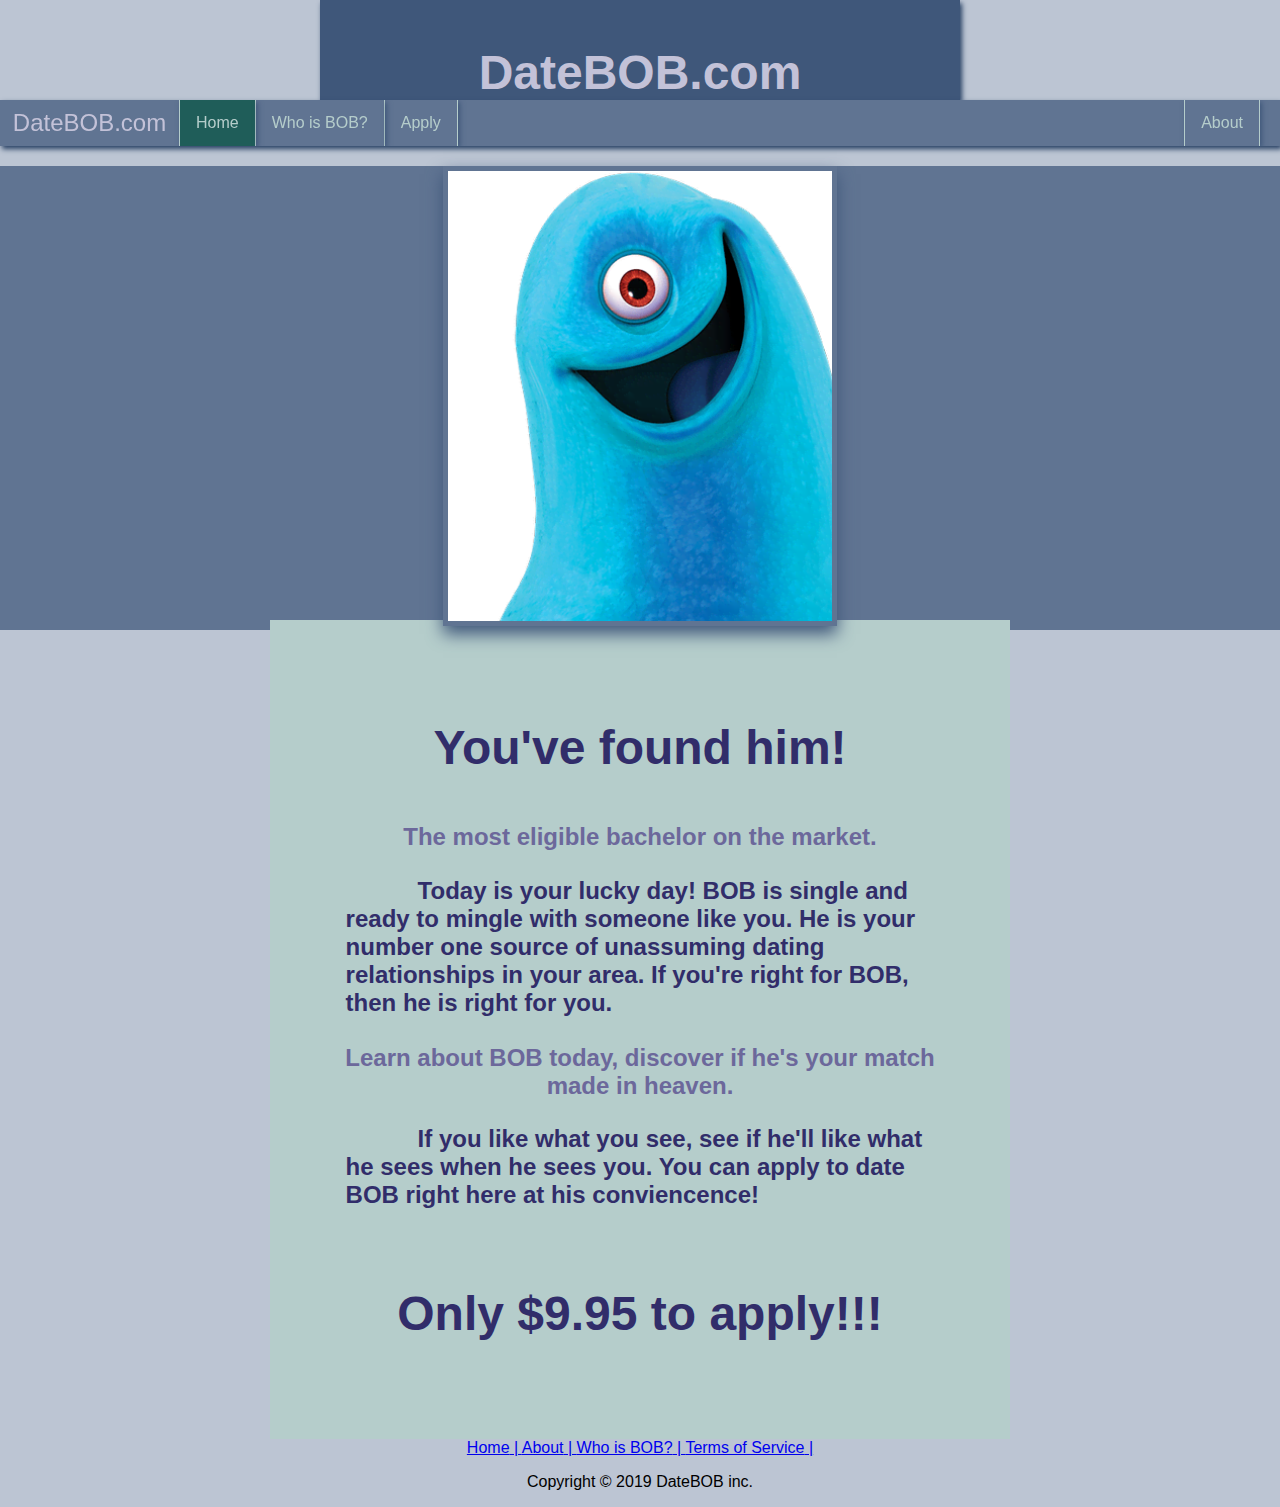
==== index.html @ b654fa56 "first commit" ====
<!DOCTYPE html>
<html>

<head>
	<Title>Date Bob Home</title>
	<link rel="stylesheet" type="text/css" href="Date Bob Style1.css">
	<script src="jscript.js"></script>
</head>

<body>
	<div id="holder">
		<div id="topHolder">
			<h1>DateBOB.com</h1>
		</div>
		
	</div>
	<ul class="navbar">
		<div class="navSiteID">DateBOB.com</div>
		<div>
			<li class="active"><a href="./index.html">Home</a></li>
			<li class="dropdown">
				<a href="#" class="dropbtn" onmouseover="setPosDropdown('drop', 'holder')">Who is BOB?</a>
				<div id="drop" class="dropdown-content">
					<a href="./introduction.html">Introduction</a>
					<a href="./underConstruction.html">Hobbies</a>
					<a href="./friends.html">Friends</a>
					<a href="./underConstruction.html">Preferences</a>
					
				</div>
			</li>
			<li><a href="./underConstruction.html">Apply</a></li>
			<li style="float:right"><a href="./underConstruction.html">About</a></li>
		</div>
	</ul>
	<div id="container">
		<div style="margin: auto"><img class="bigimg" src="./images/BOB.png" alt="BOB with a smile"></div>
	</div>
	<article>
		<div class="body-text">
			<h3>You've found him!</h3>
			<h2>The most eligible bachelor on the market.</h2>
			<p>Today is your lucky day! 
			BOB is single and ready to mingle 
			with someone like you. He is your 
			number one source of unassuming dating 
			relationships in your area. If you're right for BOB, 
			then he is right for you.</p>
			<h2>Learn about BOB today, discover if he's your match
			made in heaven.<h2>
			<p>If you like what you see, see if he'll like what he sees
			when he sees you. You can apply to date BOB right here at his
			conviencence!</p>
			<h3>Only $9.95 to apply!!!</h3>
		</div>
	</article>
	<div class="footer-wrapper">
    <section class="footer-nav">
		<a href="./index.html">Home</a>
		<a href="./underConstruction.html">About</a>
		<a href="./underConstruction.html">Who is BOB?</a>
		<a class="last-footer-nav" href="#">Terms of Service</a>
		<p href="./underConstruction.html">Copyright &copy; 2019 DateBOB inc.</p>
	</section>
  </div>
</body>
---- Date Bob Style1.css ----
:root{
	--main-border-color: var(--color-secondary-2-1);
	--main-border-width: 1px;
	--color-primary-0: #607492;
	--color-primary-1: #BCC5D3;
	--color-primary-2: #8897AE;
	--color-primary-3: #3F577A;
	--color-primary-4: #274064;
	
	--color-secondary-1-0: #6C689B;
	--color-secondary-1-1: #C3C2D8;
	--color-secondary-1-2: #9491B6;
	--color-secondary-1-3: #4A4680;
	--color-secondary-1-4: #312D6A;
	
	--color-secondary-2-0: #558885;
	--color-secondary-2-1: #B5CDCB;
	--color-secondary-2-2: #7CA3A0;
	--color-secondary-2-3: #35716D;
	--color-secondary-2-4: #1F5D59;
}

body {
	background-color: var(--color-primary-1);
	font-family: Georgia, Helvetica, sans-serif;
	margin: 0px;
	overflow-x: hidden;
}

#holder {
	left: 0px;
	top: 0px;
}

#topHolder {
	padding-bottom: 0px;
	width: 50vw;
	min-width: 500px;
	margin-left: auto;
	margin-right: auto;
	padding-top: 5vh;
	text-align: center;
	box-shadow: 2px 3px 5px var(--color-primary-4);
	background-color: var(--color-primary-3);
}

h1{
	color: var(--color-secondary-1-1);
	margin-top: 0px;
	margin-bottom: 0px;
	font-size: 48px;
}

ul.navbar {
	box-shadow: 2px 3px 5px var(--color-primary-4);
	position: sticky;
	top: 0;
	background-color: var(--color-primary-0);
	width: 100vw;
	list-style-type: none;
	margin: 0;
	padding: 0;
	overflow: hidden;
	
}

ul.navbar div.navSiteID {
	float: left;
	font-size: 24px; 
	margin: 1vh 1vw;
	color: var(--color-secondary-1-1);
}

ul.navbar div{
	padding: 0px;
}

ul.navbar li {
	box-shadow: 2px 2px 5px var(--color-primary-3);
	float: left;
	border-right: var(--main-border-width) solid var(--main-border-color);
}

ul.navbar li:first-child {
	border-left: var(--main-border-width) solid var(--main-border-color);
}

ul.navbar li:last-child {
	border-left: var(--main-border-width) solid var(--main-border-color);
	margin-right: 20px;
}

li a{
	display: inline-block;
	color: var(--color-secondary-2-1);
	text-align: center;
	padding: 14px 16px; 
	text-decoration: none;
	
}

li a:hover:not(.active){
	background-color: var(--color-primary-4);
}

li.dropdown {
	display: inline-block;
}

.dropdown-content {
	display: none;
	position: fixed;
	background-color: var(--color-primary-0);
	min-width: 160px;
	box-shadow: 0px 8px 16px 0px var(--color-primary-3);
}

.dropdown-content a{
	display: block;
	text-align: left;
}

.dropdown:hover .dropdown-content{
	display: block;
}

.dropdown-content a:hover{
	background-color: var(--color-primary-4);
}

.active{
	background-color: var(--color-secondary-2-4);
}

div.gallery{
	margin-top: 20px;
	margin-left: auto;
	margin-right: auto;
	width: 100vw;
	background-color: var(--color-primary-0);
}

#container{
	display: flex;
	justify-content: space-between;
	margin-top: 20px;
	width: 100vw;
	background-color: var(--color-primary-0);
}

.bigimg{
	max-height: 50vh;
	max-width: 30vw;
	object-fit: cover;
	object-position: 0px 50%;
	width: 30vw;
	height: 50vh;
	background-color: white;
	border: 5px solid var(--color-primary-0);
	box-shadow: 0px 8px 16px 0px var(--color-primary-3);
	margin-right: auto;
}

.body-text{
	width: 50vw;
	background-color: var(--color-secondary-2-1);
	margin-left: auto;
	margin-right: auto;
	margin-top: -10px;
	color: var(--color-primary-3);
	padding: 50px;
}

.body-text h3{
	margin-top: 0px;
	padding-top: 50px;
	color: var(--color-secondary-1-4);
	font-size: 48px;
	text-align: center;
}

.body-text h2{
	color: var(--color-secondary-1-0);
	font-size: 24px;
	text-align: center;
}

.body-text p{
	color: var(--color-secondary-1-4);
	font-size: 24px;
	font-weight: bold;
	text-align: left;
	margin: 2vw;
	text-indent: 3em;
	margin-bottom: 3vh;
}

.bodyImg{
	max-height: 50vh;
	max-width: 30vw;
	object-fit: cover;
	object-position: 20% 50%;
	width: 20vw;
	height: 40vh;
	background-color: white;
	border: 5px solid var(--color-primary-0);
	box-shadow: 0px 8px 16px 0px var(--color-primary-3);
	margin-left: 30%;
}

div.quote{
	margin-top: 10px;
	margin-left: -50%;
	width: 200%;
	padding: 30px;
	background-color: var(--color-primary-0);
}

div.quote h2{
	margin: auto;
	color: var(--color-secondary-2-1);
}

.body-container{
	display: flex;
	flex-grow: 3;
	flex-direction: row;
}

.body-container img{
	border: 5px solid var(--color-primary-0);
	box-shadow: 0px 8px 16px 0px var(--color-primary-3);
	object-fit: cover;
	object-position: 60% 50%;
	max-height: 50vh;
	max-width: 30vw;
}

.body-container ul{
	list-style: none;
}

.body-container ul li{
	color: var(--color-secondary-1-4);
	font-size: 24px;
	font-weight: bold;
	text-align: left;
	margin: 2vw;
	margin-bottom: 3vh;
}

.footer-nav {
	text-align: center;
}

.footer-nav a::after{
	content: " | ";
}

.footer-nav a .last-footer-nav::after{
	content: "";
}
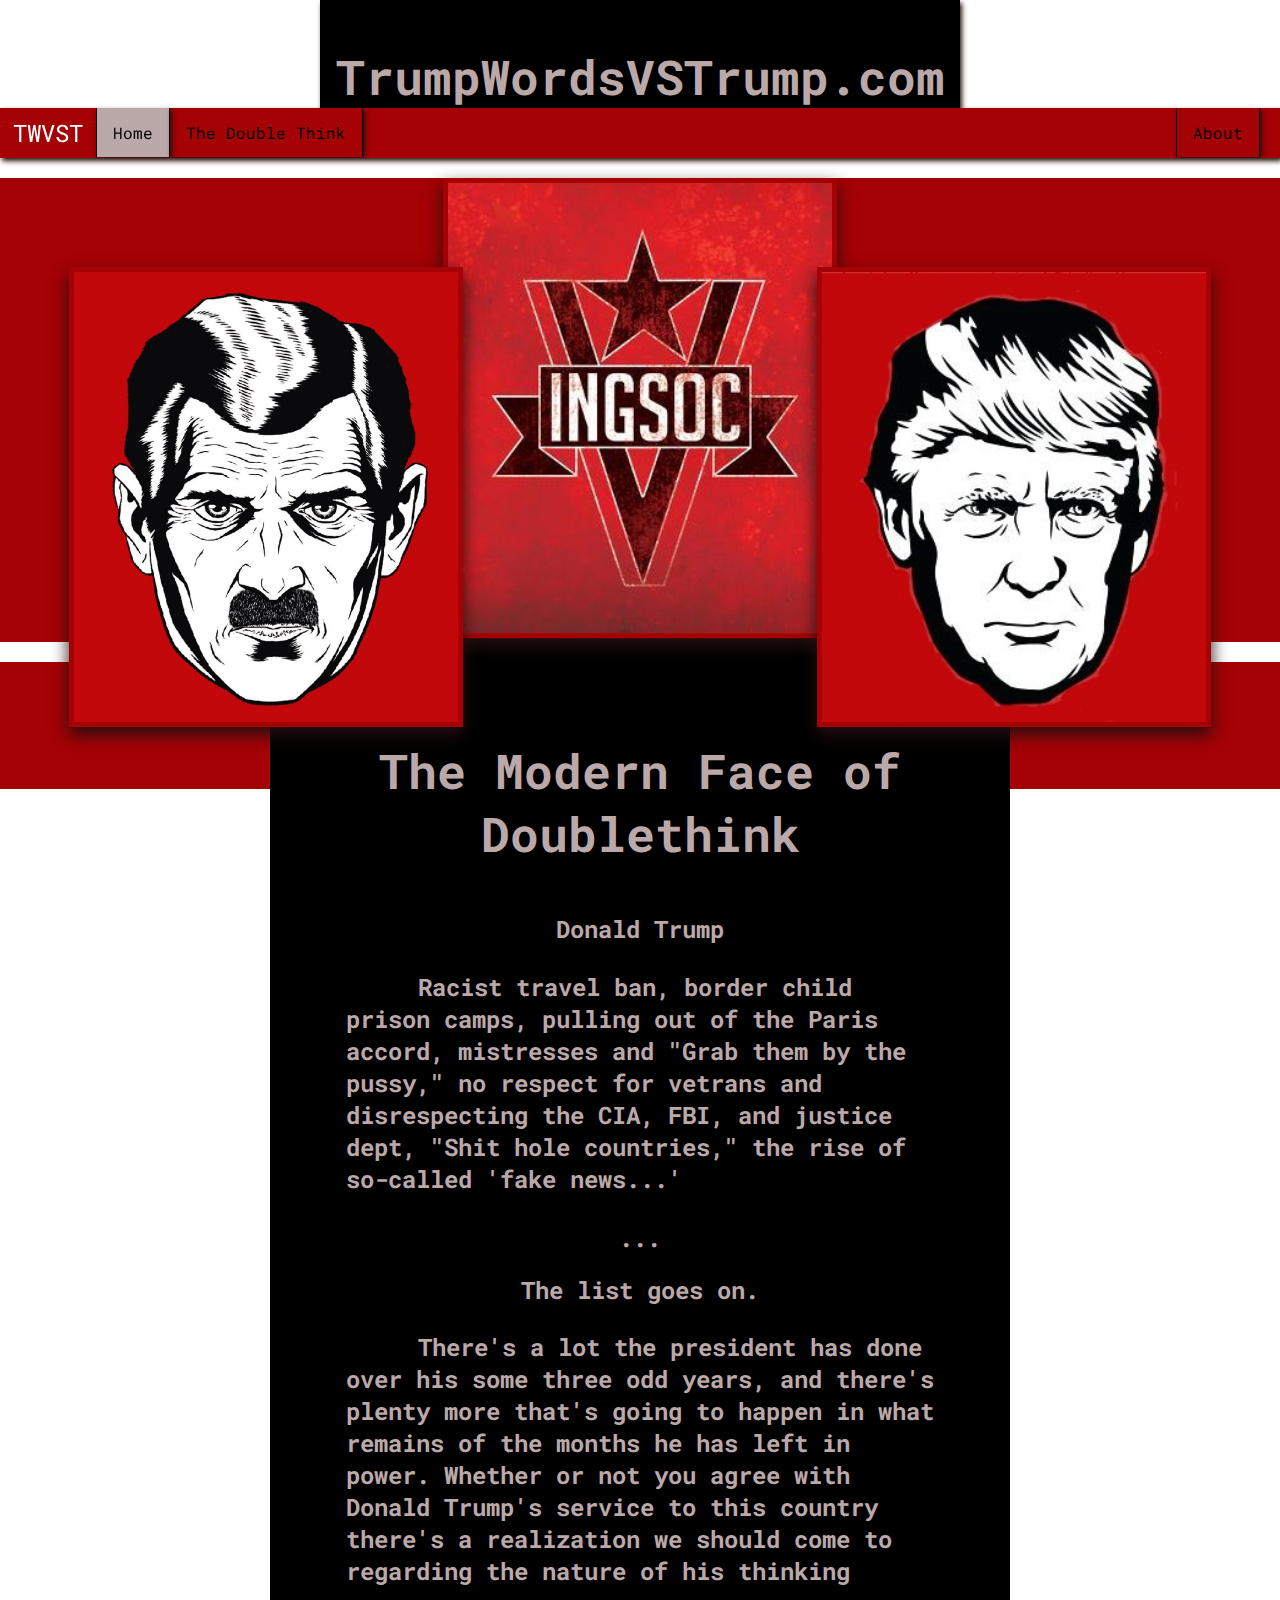
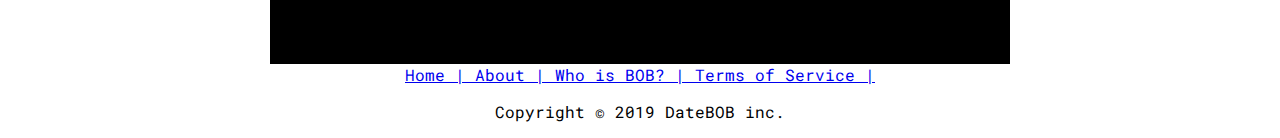
==== commit c1918a24: "second commit" ====
--- a/index.html
+++ b/index.html
@@ -2,55 +2,58 @@
 <html>
 
 <head>
-	<Title>Date Bob Home</title>
-	<link rel="stylesheet" type="text/css" href="Date Bob Style1.css">
+	<Title>TWVST Home</title>
+	<link href="https://fonts.googleapis.com/css?family=Roboto+Mono&display=swap" rel="stylesheet">
+	<link rel="stylesheet" type="text/css" href="general.css">
 	<script src="jscript.js"></script>
 </head>
 
 <body>
 	<div id="holder">
 		<div id="topHolder">
-			<h1>DateBOB.com</h1>
+			<h1>TrumpWordsVSTrump.com</h1>
 		</div>
 		
 	</div>
 	<ul class="navbar">
-		<div class="navSiteID">DateBOB.com</div>
+		<div class="navSiteID">TWVST</div>
 		<div>
 			<li class="active"><a href="./index.html">Home</a></li>
-			<li class="dropdown">
-				<a href="#" class="dropbtn" onmouseover="setPosDropdown('drop', 'holder')">Who is BOB?</a>
-				<div id="drop" class="dropdown-content">
-					<a href="./introduction.html">Introduction</a>
-					<a href="./underConstruction.html">Hobbies</a>
-					<a href="./friends.html">Friends</a>
-					<a href="./underConstruction.html">Preferences</a>
-					
-				</div>
-			</li>
-			<li><a href="./underConstruction.html">Apply</a></li>
+			<li><a href="./underConstruction.html">The Double Think</a></li>
 			<li style="float:right"><a href="./underConstruction.html">About</a></li>
 		</div>
 	</ul>
 	<div id="container">
-		<div style="margin: auto"><img class="bigimg" src="./images/BOB.png" alt="BOB with a smile"></div>
+		<div style="margin: auto"><img class="bigimg" src="./images/INGSOC.jpg" alt="BOB with a smile"></div>
+	</div>
+	<div id="twoImageContainer">
+		<ul class="twoImage">
+			<li class="imageItem"><img class="bigimg" src="./images/BigBrother2.jpg" alt="Big Brother"></li>
+			<li class="imageItem"><img class="bigimg" src="./images/BigBrotherTrump.jpg" alt="Big Brother"></li>
+		</ul>
 	</div>
 	<article>
 		<div class="body-text">
-			<h3>You've found him!</h3>
-			<h2>The most eligible bachelor on the market.</h2>
-			<p>Today is your lucky day! 
-			BOB is single and ready to mingle 
-			with someone like you. He is your 
-			number one source of unassuming dating 
-			relationships in your area. If you're right for BOB, 
-			then he is right for you.</p>
-			<h2>Learn about BOB today, discover if he's your match
-			made in heaven.<h2>
-			<p>If you like what you see, see if he'll like what he sees
-			when he sees you. You can apply to date BOB right here at his
-			conviencence!</p>
-			<h3>Only $9.95 to apply!!!</h3>
+			<h3>The Modern Face of Doublethink</h3>
+			<h2>Donald Trump</h2>
+			<p>
+			Racist travel ban, border child prison camps, pulling out of the Paris accord, 
+			mistresses and "Grab them by the pussy," no respect for vetrans and disrespecting
+			the CIA, FBI, and justice dept, "Shit hole countries," the rise of so-called 'fake news...'
+			</p>
+			<h2>
+			...
+			</h2>
+			<h2>
+			The list goes on.
+			</h2>
+			<p>
+			There's a lot the president has done over his some three odd years, and there's plenty more
+			that's going to happen in what remains of the months he has left in power. Whether or not 
+			you agree with Donald Trump's service to this country there's a realization we should come
+			to regarding the nature of his thinking 
+			
+			</p>
 		</div>
 	</article>
 	<div class="footer-wrapper">
--- a/general.css
+++ b/general.css
@@ -0,0 +1,298 @@
+:root{
+	--main-border-color: var(--color-secondary-2-1);
+	--main-border-width: 1px;
+	--color-primary-0: #A50205;
+	--color-primary-1: white;
+	--color-primary-2: #630003;
+	--color-primary-3: #880003;
+	--color-primary-4: #270E0E;
+	
+	--color-secondary-1-0: #BBA9A9;
+	--color-secondary-1-1: #BBA9A9;
+	--color-secondary-1-2: #BBA9A9;
+	--color-secondary-1-3: #BBA9A9;
+	--color-secondary-1-4: #BBA9A9;
+	
+	--color-secondary-2-0: #BBA9A9;
+	--color-secondary-2-1: black;
+	--color-secondary-2-2: #BBA9A9;
+	--color-secondary-2-3: #BBA9A9;
+	--color-secondary-2-4: #BBA9A9;
+}
+
+body {
+	background-color: var(--color-primary-1);
+	font-family: Roboto Mono, Georgia, Helvetica, sans-serif;
+	margin: 0px;
+	overflow-x: hidden;
+}
+
+#holder {
+	
+	left: 0px;
+	top: 0px;
+}
+
+#topHolder {
+	padding-bottom: 0px;
+	width: 50vw;
+	min-width: 500px;
+	margin-left: auto;
+	margin-right: auto;
+	padding-top: 5vh;
+	text-align: center;
+	box-shadow: 2px 3px 5px var(--color-primary-4);
+	background-color: black;
+}
+
+h1{
+	color: var(--color-secondary-1-1);
+	margin-top: 0px;
+	margin-bottom: 0px;
+	font-size: 48px;
+}
+
+ul.navbar {
+	box-shadow: 2px 3px 5px var(--color-primary-4);
+	position: sticky;
+	top: 0;
+	background-color: var(--color-primary-0);
+	width: 100vw;
+	list-style-type: none;
+	margin: 0;
+	padding: 0;
+	overflow: hidden;
+	
+}
+
+ul.navbar div.navSiteID {
+	float: left;
+	font-size: 24px; 
+	margin: 1vh 1vw;
+	color: white;
+}
+
+ul.navbar div{
+	padding: 0px;
+}
+
+ul.navbar li {
+	box-shadow: 2px 2px 5px var(--color-primary-4);
+	float: left;
+	border-right: var(--main-border-width) solid var(--main-border-color);
+}
+
+ul.navbar li:first-child {
+	border-left: var(--main-border-width) solid var(--main-border-color);
+}
+
+ul.navbar li:last-child {
+	border-left: var(--main-border-width) solid var(--main-border-color);
+	margin-right: 20px;
+}
+
+li a{
+	display: inline-block;
+	color: var(--color-secondary-2-1);
+	text-align: center;
+	padding: 14px 16px; 
+	text-decoration: none;
+	
+}
+
+li a:hover:not(.active){
+	background-color: var(--color-primary-4);
+	color: white;
+}
+
+li.dropdown {
+	display: inline-block;
+}
+
+.dropdown-content {
+	display: none;
+	position: fixed;
+	background-color: var(--color-primary-0);
+	min-width: 160px;
+	box-shadow: 0px 8px 16px 0px var(--color-primary-4);
+}
+
+.dropdown-content a{
+	display: block;
+	text-align: left;
+}
+
+.dropdown:hover .dropdown-content{
+	display: block;
+}
+
+.dropdown-content a:hover{
+	background-color: var(--color-primary-4);
+}
+
+.active{
+	background-color: var(--color-secondary-2-4);
+}
+
+div.gallery{
+	margin-top: 20px;
+	margin-left: auto;
+	margin-right: auto;
+	width: 100vw;
+	background-color: var(--color-primary-0);
+}
+
+#container{
+	display: flex;
+	justify-content: space-between;
+	margin-top: 20px;
+	width: 100vw;
+	background-color: var(--color-primary-0);
+}
+
+#twoImageContainer{
+	margin-top: 20px;
+	width: 100vw;
+	background-color: var(--color-primary-0);
+}
+
+.twoImage{
+	padding: 0;
+	margin: 0px 5vw;
+	list-style: none;
+	display: flex;
+	
+	justify-content: space-between;
+}
+
+.imageItem{
+	color: black;
+	
+	padding: 5px;
+	margin-top: -400px;
+	
+	line-height: 150px;
+	font-weight: bold;
+	font-size: 3em;
+	text-align: center;
+	
+}
+
+.bigimg{
+	max-height: 50vh;
+	max-width: 30vw;
+	object-fit: cover;
+	width: 30vw;
+	height: 50vh;
+	background-color: white;
+	border: 5px solid var(--color-primary-0);
+	box-shadow: 0px 8px 16px 0px var(--color-primary-4);
+	margin-right: auto;
+}
+
+.body-text{
+	width: 50vw;
+	background-color: var(--color-secondary-2-1);
+	margin-left: auto;
+	margin-right: auto;
+	margin-top: -150px;
+	color: var(--color-primary-3);
+	padding: 50px;
+}
+
+.body-text h3{
+	margin-top: 0px;
+	padding-top: 50px;
+	color: var(--color-secondary-1-4);
+	font-size: 48px;
+	text-align: center;
+}
+
+.body-text h2{
+	color: var(--color-secondary-1-0);
+	font-size: 24px;
+	text-align: center;
+}
+
+.body-text p{
+	color: var(--color-secondary-1-4);
+	font-size: 24px;
+	font-weight: bold;
+	text-align: left;
+	margin: 2vw;
+	text-indent: 3em;
+	margin-bottom: 3vh;
+}
+
+.bodyImg{
+	max-height: 50vh;
+	max-width: 30vw;
+	object-fit: cover;
+	object-position: 20% 50%;
+	width: 20vw;
+	height: 40vh;
+	background-color: white;
+	border: 5px solid var(--color-primary-0);
+	box-shadow: 0px 8px 16px 0px var(--color-primary-4);
+	margin-left: 30%;
+}
+
+div.quote{
+	margin-top: 10px;
+	margin-left: -50%;
+	width: 200%;
+	padding: 30px;
+	background-color: var(--color-primary-0);
+}
+
+div.quote h2{
+	margin: auto;
+	color: var(--color-secondary-2-1);
+}
+
+.body-container{
+	display: flex;
+	flex-grow: 3;
+	flex-direction: row;
+}
+
+.body-container img{
+	border: 5px solid var(--color-primary-0);
+	box-shadow: 0px 8px 16px 0px var(--color-primary-4);
+	object-fit: cover;
+	object-position: 60% 50%;
+	max-height: 50vh;
+	max-width: 30vw;
+}
+
+.body-container ul{
+	list-style: none;
+}
+
+.body-container ul li{
+	color: var(--color-secondary-1-4);
+	font-size: 24px;
+	font-weight: bold;
+	text-align: left;
+	margin: 2vw;
+	margin-bottom: 3vh;
+}
+
+.footer-nav {
+	text-align: center;
+}
+
+.footer-nav a::after{
+	content: " | ";
+}
+
+.footer-nav a .last-footer-nav::after{
+	content: "";
+}
+
+
+
+
+	
+
+
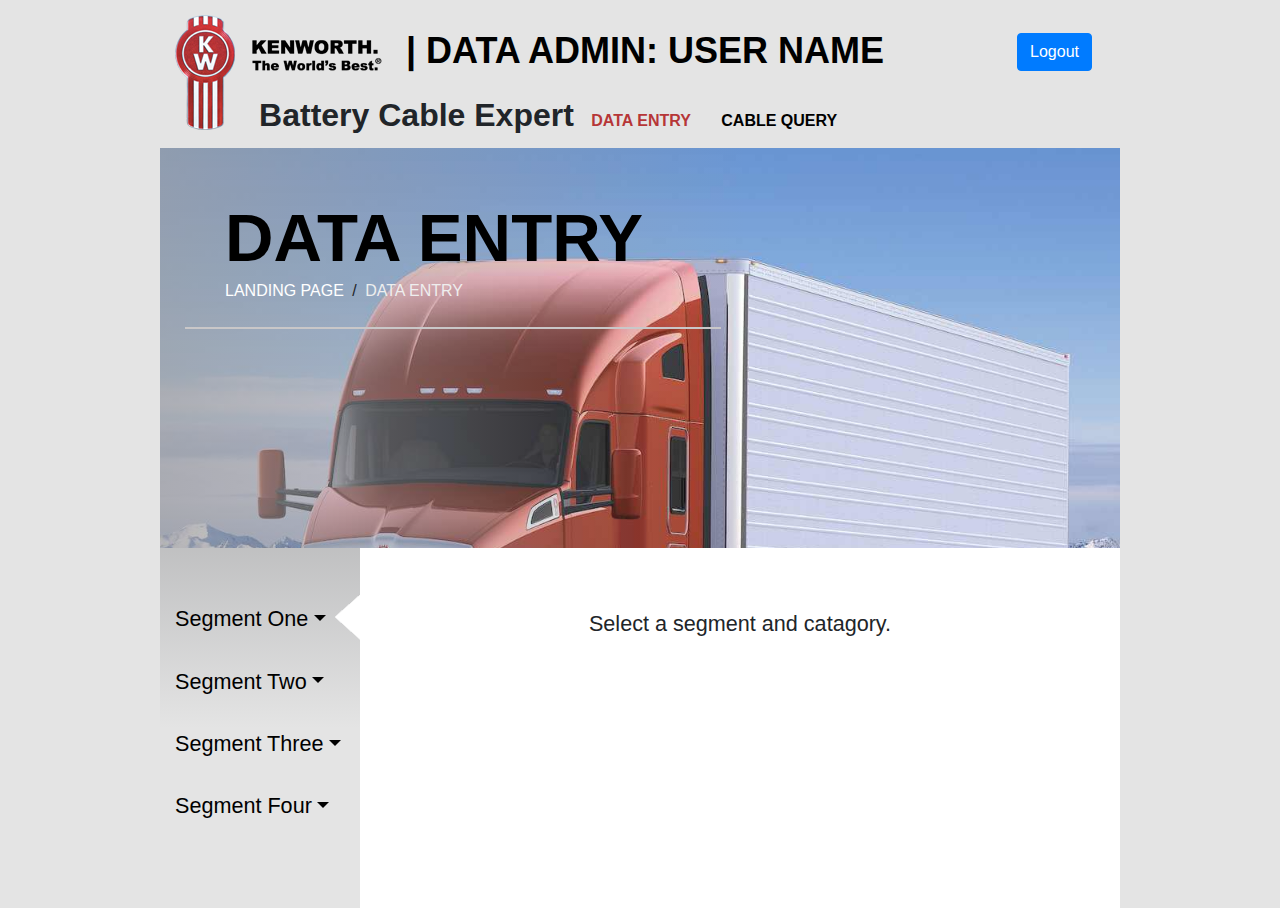
==== commit 92513a10: "stuff" ====
--- a/index.html
+++ b/index.html
@@ -2,67 +2,139 @@
 <html>
 
 <head>
-	<Title>TWVST Home</title>
-	<link href="https://fonts.googleapis.com/css?family=Roboto+Mono&display=swap" rel="stylesheet">
-	<link rel="stylesheet" type="text/css" href="general.css">
-	<script src="jscript.js"></script>
+	<Title>Kenworth BCE</title>
+	<meta name="viewport" content="width=device-width,initial-scale=1">
+	<link rel="stylesheet" href="https://maxcdn.bootstrapcdn.com/bootstrap/4.3.1/css/bootstrap.min.css">
+    <!-- Our Custom CSS -->
+    <link rel="stylesheet" href="style.css">
+	
+    <!-- Font Awesome JS -->
+	<script src="https://ajax.googleapis.com/ajax/libs/jquery/3.4.1/jquery.min.js"></script>
+	<script src="https://cdnjs.cloudflare.com/ajax/libs/popper.js/1.14.7/umd/popper.min.js"></script>
+	<script src="https://maxcdn.bootstrapcdn.com/bootstrap/4.3.1/js/bootstrap.min.js"></script>
 </head>
 
 <body>
-	<div id="holder">
-		<div id="topHolder">
-			<h1>TrumpWordsVSTrump.com</h1>
-		</div>
-		
+    <!-- top nav bar -->
+	<header role="banner">
+		<!-- logo -->
+		<a href="#" class="logo">
+			<img src="images/kenworthLogo.png" alt="">
+		</a>
+		<nav>
+		<ul>
+			<!-- logout -->
+			<li><button type="button" id="logout" class="btn btn-primary">Logout</button></li>
+			<!-- user name -->
+			<li><a href="#">| Data Admin: User Name</a></li>
+			
+		</ul>
+		<!-- Sub Nav -->
+		<ul id="sub-nav">
+			<li> </li>
+			<!-- Battery Cable Expert -->
+			<li>
+				<h2>Battery Cable Expert</h2>
+			</li>
+			<!-- Data Entry (Active)-->
+			<li>
+				<a href="#" class="active">Data Entry</a>
+			</li>
+			<!-- Cable Query -->
+			<li>
+				<a href="#">Cable Query</a>
+			</li>
+		</ul>
+		</nav>
+	</header>
+	<div>
+		<!-- billboard -->
+		<section class="billboard">
+			<!-- Image?-->
+			<div class="subpage-billboard">
+				<div class="subpage-billboard-content">
+					<!-- Data Entry -->
+					<h1>Data Entry</h1>
+					<!-- Nav Path (Landing Page>Data Entry)-->
+					<div class="mobile-hide">
+						<ul class="breadcrumbs">
+							<li>
+								<a href="#">Landing Page</a>
+							</li>
+							<li>
+								<a href="#">Data Entry</a>
+							</li>
+						</ul>
+					</div>
+				</div>
+			</div>
+		</section>
+		<section class="battery-cable-segments">
+			<!-- side nav -->
+			<nav class="sidebar">
+
+				<ul class="list-unstyled components">
+					<li class="active dropdown">
+						<a href="#segmentOne" data-toggle="collapse" aria-expanded="false" class="dropdown-toggle">Segment One</a>
+						<ul class="collapse list-unstyled" id="segmentOne">
+							<li class="active">
+								<a href="#">Add Engine</a>
+							</li>
+							<li>
+								<a href="#">Add Starter</a>
+							</li>
+							<li>
+								<a href="#">Add Routing</a>
+							</li>
+						</ul>
+					</li>
+					<li class="dropdown">
+						<a href="#segmentTwo" data-toggle="collapse" aria-expanded="false" class="dropdown-toggle">Segment Two</a>
+						<ul class="collapse list-unstyled" id="segmentTwo">
+							<li>
+								<a href="#">Component One</a>
+							</li>
+							<li>
+								<a href="#">Component Two</a>
+							</li>
+							<li>
+								<a href="#">Add Routing</a>
+							</li>
+						</ul>
+					</li>
+					<li class="dropdown">
+						<a href="#segmentThree" data-toggle="collapse" aria-expanded="false" class="dropdown-toggle">Segment Three</a>
+						<ul class="collapse list-unstyled" id="segmentThree">
+							<li>
+								<a href="#">Component One</a>
+							</li>
+							<li>
+								<a href="#">Component Two</a>
+							</li>
+							<li>
+								<a href="#">Add Routing</a>
+							</li>
+						</ul>
+					</li>
+					<li class="dropdown">
+						<a href="#segmentFour" data-toggle="collapse" aria-expanded="false" class="dropdown-toggle">Segment Four</a>
+						<ul class="collapse list-unstyled" id="segmentFour">
+							<li>
+								<a href="#">Component One</a>
+							</li>
+							<li>
+								<a href="#">Component Two</a>
+							</li>
+							<li>
+								<a href="#">Add Routing</a>
+							</li>
+						</ul>
+					</li>
+			</nav>
+			<div class="segmentSelector_results">
+				<div id="segment_prompt"> Select a segment and catagory. </div>
+			</div>
+			
+		</section>
 	</div>
-	<ul class="navbar">
-		<div class="navSiteID">TWVST</div>
-		<div>
-			<li class="active"><a href="./index.html">Home</a></li>
-			<li><a href="./underConstruction.html">The Double Think</a></li>
-			<li style="float:right"><a href="./underConstruction.html">About</a></li>
-		</div>
-	</ul>
-	<div id="container">
-		<div style="margin: auto"><img class="bigimg" src="./images/INGSOC.jpg" alt="BOB with a smile"></div>
-	</div>
-	<div id="twoImageContainer">
-		<ul class="twoImage">
-			<li class="imageItem"><img class="bigimg" src="./images/BigBrother2.jpg" alt="Big Brother"></li>
-			<li class="imageItem"><img class="bigimg" src="./images/BigBrotherTrump.jpg" alt="Big Brother"></li>
-		</ul>
-	</div>
-	<article>
-		<div class="body-text">
-			<h3>The Modern Face of Doublethink</h3>
-			<h2>Donald Trump</h2>
-			<p>
-			Racist travel ban, border child prison camps, pulling out of the Paris accord, 
-			mistresses and "Grab them by the pussy," no respect for vetrans and disrespecting
-			the CIA, FBI, and justice dept, "Shit hole countries," the rise of so-called 'fake news...'
-			</p>
-			<h2>
-			...
-			</h2>
-			<h2>
-			The list goes on.
-			</h2>
-			<p>
-			There's a lot the president has done over his some three odd years, and there's plenty more
-			that's going to happen in what remains of the months he has left in power. Whether or not 
-			you agree with Donald Trump's service to this country there's a realization we should come
-			to regarding the nature of his thinking 
-			
-			</p>
-		</div>
-	</article>
-	<div class="footer-wrapper">
-    <section class="footer-nav">
-		<a href="./index.html">Home</a>
-		<a href="./underConstruction.html">About</a>
-		<a href="./underConstruction.html">Who is BOB?</a>
-		<a class="last-footer-nav" href="#">Terms of Service</a>
-		<p href="./underConstruction.html">Copyright &copy; 2019 DateBOB inc.</p>
-	</section>
-  </div>
-</body>
+</body>--- a/style.css
+++ b/style.css
@@ -0,0 +1,203 @@
+
+:root{
+	--background: #E4E4E4;
+}
+
+body{
+	max-width: 960px;
+	margin: 0 auto;
+	text-rendering: optimizeLegibility;
+	font-family: arial, helvetica, sans-serif;
+	background-color: var(--background);
+}
+
+*, *:before, *:after {
+    box-sizing: border-box;
+}
+
+h2{
+	font-weight: bold;
+	padding: 0 0 0.5em 0;
+}
+
+header{
+	display: block;
+}
+
+.logo {
+	position: absolute;
+	z-index: 999;
+}
+
+[role="banner"]{
+	padding: 15px;
+}
+
+[role="banner"] nav{
+	position: relative;
+	background: none;
+	box-shadow: none;
+	display: inline-block;
+	padding: 0px;
+	margin: 0px;
+	right: 0px;
+	z-index: 300;
+	width: 100%;
+}
+
+[role="banner"] nav ul:first-child{
+	padding-top: 1%;
+}
+
+[role="banner"] nav ul{
+	list-style-type: none;
+	text-align: left;
+	margin-bottom: 0px;
+}
+
+[role="banner"] nav ul li:first-child{
+	float: right;
+	margin-right: 0px;
+	position: relative;
+	padding: 0 13px;
+	top: 1vh;
+}
+
+[role="banner"] nav ul li:nth-child(2){
+	margin-left: 20%;
+	font-size: 36px;
+}
+
+[role="banner"] nav li{
+	display: inline-block;
+	padding: 0 0 0.5em 0;
+}
+
+[role="banner"] nav ul li a.active{
+	color: rgb(182, 54, 55);
+}
+
+[role="banner"] nav ul li a{
+	padding: 0 13px;
+	text-transform: uppercase;
+	font-weight: bold;
+	color: black;
+	text-decoration: none;
+}
+
+#logout{
+	
+}
+
+#sub-nav{
+	height: 0px;
+	margin-left: -18%;
+}
+
+.billboard{
+	
+}
+
+.subpage-billboard{
+	background-image: url(images/t680Truck.jpg);
+	background-size: cover;
+}
+
+.subpage-billboard h1{
+	color: #000000;
+    font-family: 'Oswald', arial, helvetica, sans-serif;
+    text-transform: uppercase;
+    font-size: 4.2em;
+    font-weight: 700;
+    line-height: 1.2em;
+    padding-left: 40px;
+	margin: 0;
+}
+
+.subpage-billboard-content{
+	background-image: linear-gradient(to right, rgba(159, 160, 162, 0.72), rgba(159, 160, 162, 0)); 
+	max-width: 100%;
+	min-height: 400px;
+	padding: 50px 25px 25px 25px;
+	width:586px;
+}
+
+.subpage-billboard .breadcrumbs {
+	border-bottom: 2px solid #c9c7c8;
+	list-style: none;
+	margin-bottom: 1.5em;
+	padding-bottom: 1.5em;
+	padding-left: 40px;
+	text-transform: uppercase;
+}
+
+.subpage-billboard .breadcrumbs li{
+	display: inline-block;
+}
+
+.subpage-billboard .breadcrumbs a{
+	color: #FFFFFF;
+}
+
+.subpage-billboard .breadcrumbs li:not(:first-child)::before {
+    content: "/";
+    display: inline-block;
+    margin: 0 0.25em;
+}
+
+.subpage-billboard .breadcrumbs li:last-child a {
+    color: #EEEEEE;
+}
+
+.sidebar{
+	float: left;
+	width: 200px;
+	background-image: url(images/triangle-left-white.png),
+	linear-gradient(to bottom, rgba(159, 160, 162, 0.52) 0%, rgba(0, 0, 0, 0) 50%);
+	background-position: 100% 45px, 0 0;
+	background-repeat: no-repeat;
+	padding-top: 2.5em;
+	min-height: 360px;
+}
+
+.sidebar li a{
+	color: black;
+	font-family: 'Oswald', arial, helvetica, sans-serif;
+	font-size: 1.35em;
+	padding: 11px 15px;
+}
+
+.sidebar .dropdown{
+	padding: 15px 0px;
+}
+
+.sidebar li ul li a{
+	padding-left: 20px;
+	font-size: 0.9em;
+	
+}
+
+.segmentSelector_results{
+	left: 0;
+	margin: 0;
+	min-height: 360px;
+	overflow: auto;
+	position: relative;
+	padding: 0 35px;
+	background: white;
+}
+
+#segment_prompt{
+	font-family: 'Oswald', arial, helvetica, sans-serif;
+	font-size: 1.35em;
+	margin: 60px;
+	text-align: center;
+}
+
+.row {
+  display: flex; /* equal height of the children */
+}
+
+.col-main {
+	flex-basis: 50%;
+}
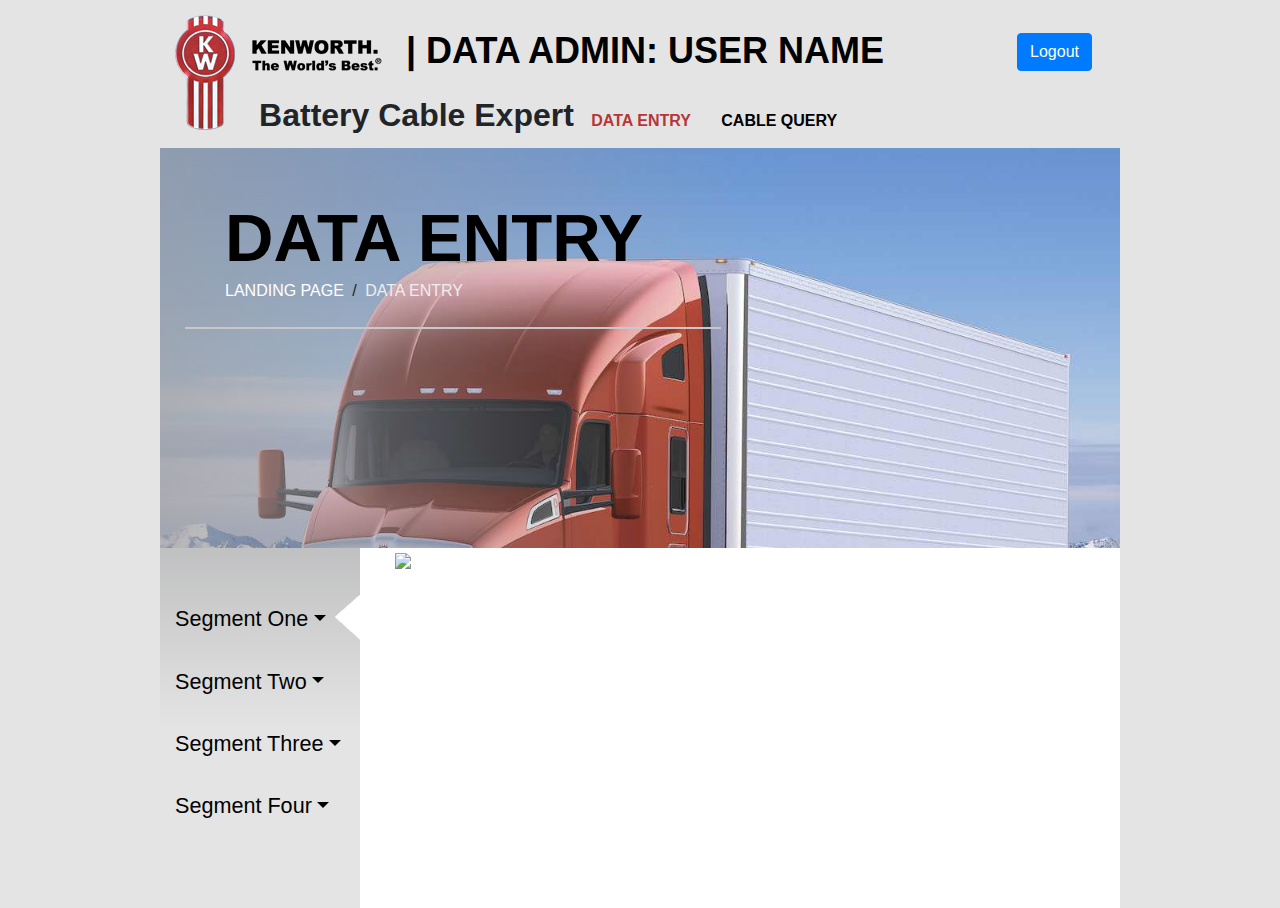
==== commit f411e738: "Update index.html" ====
--- a/index.html
+++ b/index.html
@@ -132,9 +132,9 @@
 					</li>
 			</nav>
 			<div class="segmentSelector_results">
-				<div id="segment_prompt"> Select a segment and catagory. </div>
+				<img src="images/Sprint Plan 1-1.png">
 			</div>
 			
 		</section>
 	</div>
-</body>+</body>
